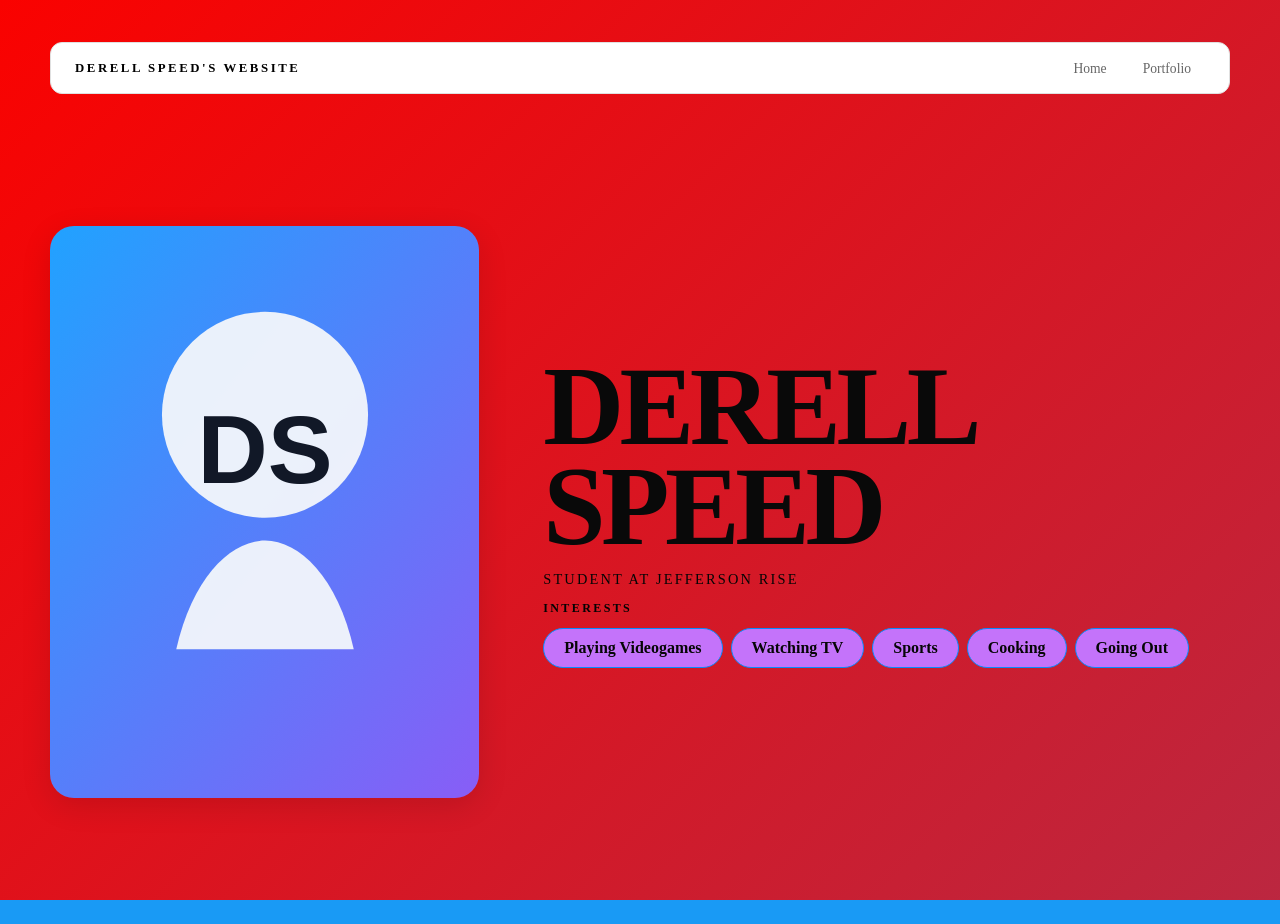
==== index.html @ 30f0878b "Fix homepage image markup" ====
<!DOCTYPE html>
<html lang="en">

<head>
  <meta charset="UTF-8" />
  <meta name="viewport" content="width=device-width, initial-scale=1.0" />
  <title>THE GOATS WEB</title>
  <link rel="stylesheet" href="style.css" />
</head>

<body>
  <!-- All content goes here -->
  <div id="all-contents">
    <nav>
      <h1>Derell Speed's Website</h1>
      <ul id="nav-ul">
        <li class="nav-li"><a href="index.html">Home</a></li>
        <li class="nav-li"><a href="portfolio.html">Portfolio</a></li>
      </ul>
    </nav>

    <main>

      <!-- Sidebar section -->
      <div class="sidebar">
        <img class="sidebar-img" src="profile-avatar.svg" alt="Derell Speed profile" />

      </div>
      <!-- Content section -->
      <div class="content">
        <h2>Derell Speed</h2>
        <p>Student at Jefferson Rise</p>
        <div id="interests">
          <h3>Interests</h3>
          <ul>
            <li>Playing Videogames</li>
            <li>Watching TV</li>
            <li>Sports</li>
            <li>Cooking</li>
            <li>Going Out</li>
          </ul>
        </div>
      </div>
    </main>

  </div>
</body>

</html>
---- style.css ----
* {
  box-sizing: border-box;
}

body {
  margin: 0;
  position: relative;
  isolation: isolate;
  min-height: 100vh;
  background: #199af5;
  color: #020202;
  padding: 10px;
  font-family: "Times New Roman", "Times New Roman", Times, serif;
}

body::before {
  content: "";
  position: fixed;
  inset: 0;
  z-index: -1;
  background: linear-gradient(135deg, #fa0200, #0095ff);
  background-size: 400% 400%;
  animation: moveGradient 12s ease infinite;
}

#all-contents {
  max-width: 1500px;
  min-height: 100vh;
  margin: 0 auto;
  padding: 32px 40px;
}

main {
  display: grid;
  grid-template-columns: minmax(220px, 1fr) minmax(420px, 1.6fr);
  align-items: center;
  min-height: calc(100vh - 160px);
  gap: clamp(32px, 5vw, 80px);
}

.sidebar {
  width: 100%;
}

.content {
  display: flex;
  flex-direction: column;
  align-items: flex-start;
  gap: 12px;
}

h2 {
  margin: 0;
  font-size: clamp(4rem, 10vw, 7rem);
  line-height: 0.9;
  font-weight: 900;
  letter-spacing: -0.04em;
  text-transform: uppercase;
  color: #090909;
}

.content > p {
  margin: 0;
  color: #050505;
  font-size: 0.9rem;
  text-transform: uppercase;
  letter-spacing: 0.15em;
  line-height: 1.4;
}

#interests h3 {
  margin: 0 0 12px;
  font-size: 0.75rem;
  font-weight: 700;
  text-transform: uppercase;
  letter-spacing: 0.2em;
  color: #030303;
}

#interests ul {
  list-style: none;
  margin: 0;
  padding: 0;
  display: flex;
  flex-wrap: wrap;
  gap: 8px;
}

#interests li {
  color: #060606;
  font-size: 1rem;
  font-weight: 600;
  padding: 10px 20px;
  background: #c473fa;
  border: 1px solid #078dfb;
  border-radius: 100px;
  transition:
    background 0.25s ease,
    color 0.25s ease,
    transform 0.25s ease;
  cursor: pointer;
}

#interests li:hover {
  background: #000;
  color: #fff;
  border-color: #000;
  transform: translateY(-2px);
}

.sidebar-img {
  width: 100%;
  max-width: 760px;
  aspect-ratio: 3 / 4;
  object-fit: cover;
  display: block;
  border-radius: 16px;
  box-shadow: 0 8px 30px rgba(0, 0, 0, 0.12);
  transition:
    filter 0.4s ease,
    transform 0.4s ease,
    box-shadow 0.4s ease;
}

.sidebar-img:hover {
  filter: grayscale(0%);
  transform: translateY(-4px);
  box-shadow: 0 16px 40px rgba(0, 0, 0, 0.18);
}
.sidebar-img {
  width: 100%;
  max-width: 760px;
  aspect-ratio: 3 / 4;
  object-fit: cover;
  display: block;
  border-radius: 24px;
  box-shadow: 0 8px 30px rgba(0, 0, 0, 0.12);
}
nav {
  display: flex;
  justify-content: space-between;
  align-items: center;
  margin-bottom: 48px;
  padding: 16px 24px;
  background: #fff;
  border: 1px solid #e0e0e0;
  border-radius: 12px;
}

nav h1 {
  margin: 0;
  font-size: 0.8rem;
  font-weight: 700;
  text-transform: uppercase;
  letter-spacing: 0.2em;
  color: #000;
}

#nav-ul {
  list-style: none;
  display: flex;
  gap: 8px;
  margin: 0;
  padding: 0;
}

.nav-li a {
  color: #666;
  text-decoration: none;
  font-size: 0.85rem;
  font-weight: 500;
  padding: 6px 14px;
  border-radius: 8px;
  transition:
    background 0.25s ease,
    color 0.25s ease;
}

.nav-li a:hover {
  background: #f30909;
  color: #fff;
}

@keyframes moveGradient {
  0% {
    background-position: 0% 50%;
  }
  50% {
    background-position: 100% 50%;
  }
  100% {
    background-position: 0% 50%;
  }
}

@keyframes previewFadeIn {
  0% {
    opacity: 0;
    transform: translateY(40px) scale(0.96);
  }
  60% {
    opacity: 1;
    transform: translateY(-8px) scale(1.01);
  }
  100% {
    opacity: 1;
    transform: translateY(0) scale(1);
  }
}

#all-contents,
nav,
.content,
#portfolio,
#interests {
  animation: previewFadeIn 1.2s cubic-bezier(0.16, 1, 0.3, 1) both;
}

/* Portfolio styles */
body.portfolio-page main {
  display: flex;
  justify-content: center;
  align-items: center;
  min-height: calc(100vh - 160px);
}

body.portfolio-page .content {
  width: min(900px, 100%);
  align-items: center;
  text-align: center;
  background: rgba(255, 255, 255, 0.9);
  border: 1px solid #e0e0e0;
  border-radius: 18px;
  padding: 32px 28px;
  box-shadow: 0 14px 30px rgba(0, 0, 0, 0.12);
}

.content h1 {
  color: black;
}

#portfolio {
  list-style: none;
  margin: 0 auto;
  padding: 18px;
  width: min(100%, 760px);
  display: flex;
  flex-direction: column;
  gap: 8px;
  background: #f8f8f85a;
  border: 1px solid #ddd;
  border-radius: 12px;
}

#portfolio li {
  border-radius: 12px;
  overflow: hidden;
}

#portfolio a {
  display: flex;
  justify-content: space-between;
  align-items: center;
  text-decoration: none;
  color: #080808;
  padding: 16px 20px;
  font-size: 1.1rem;
  font-weight: 500;
  background: #a982fe;
  border: 1px solid #00a6ff;
  border-radius: 12px;
  transition:
    background 0.25s ease,
    color 0.25s ease,
    transform 0.25s ease;
}

#portfolio a:hover {
  background: #000000;
  color: #0d91ef;
  transform: translateX(4px);
}

#portfolio a::after {
  content: "->";
  font-size: 0.85rem;
  opacity: 0.4;
  transition: opacity 0.25s ease;
  white-space: nowrap;
}

#portfolio a:hover::after {
  opacity: 1;
}
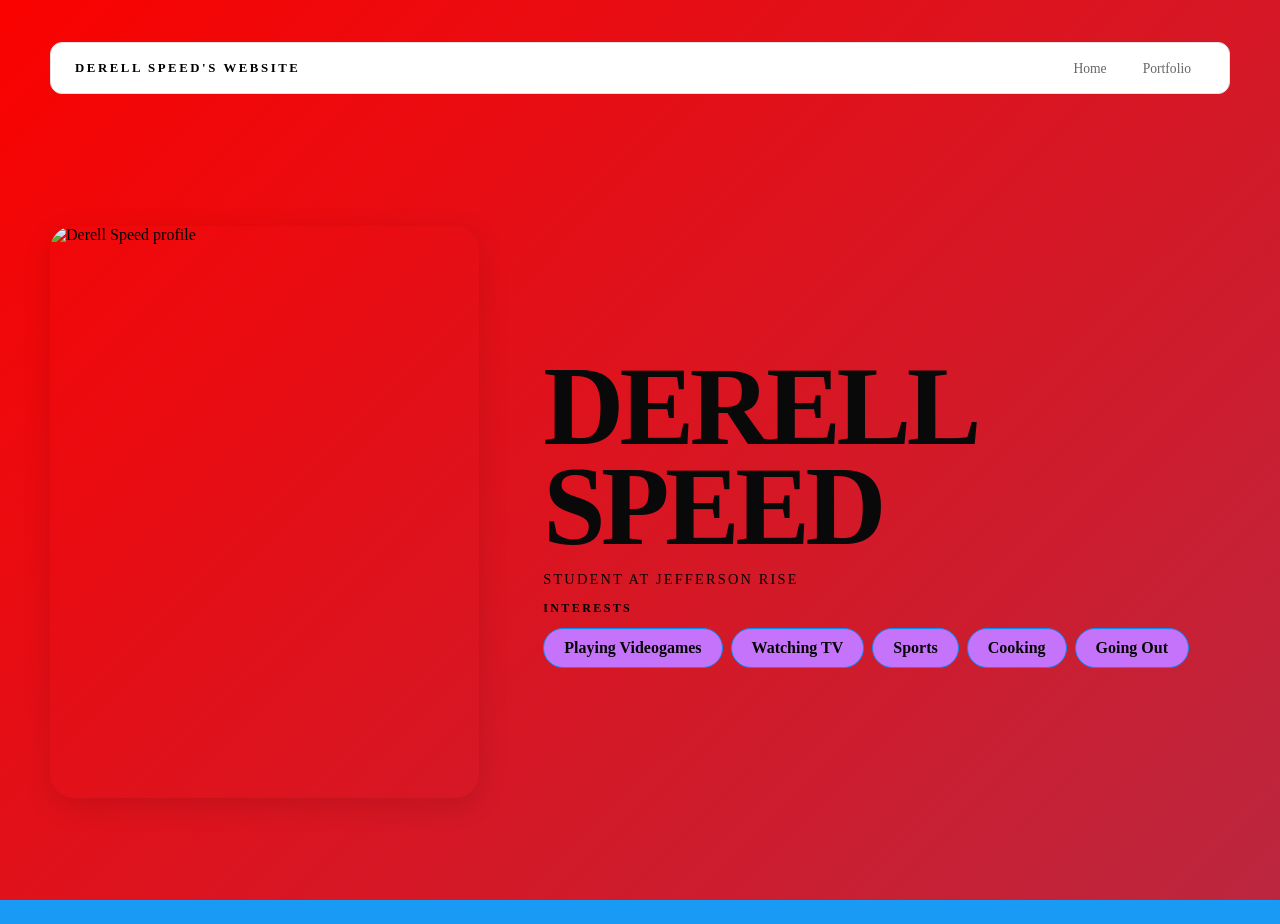
==== commit 99eace19: "Update homepage profile image" ====
--- a/index.html
+++ b/index.html
@@ -23,7 +23,7 @@
 
       <!-- Sidebar section -->
       <div class="sidebar">
-        <img class="sidebar-img" src="profile-avatar.svg" alt="Derell Speed profile" />
+        <img class="sidebar-img" src="https://encrypted-tbn0.gstatic.com/images?q=tbn:ANd9GcTFp069ZVa2x1afx-neCOHqP4ZnTxLD6Sh47mFgIZ-wQg&s=10" alt="Derell Speed profile" />
 
       </div>
       <!-- Content section -->
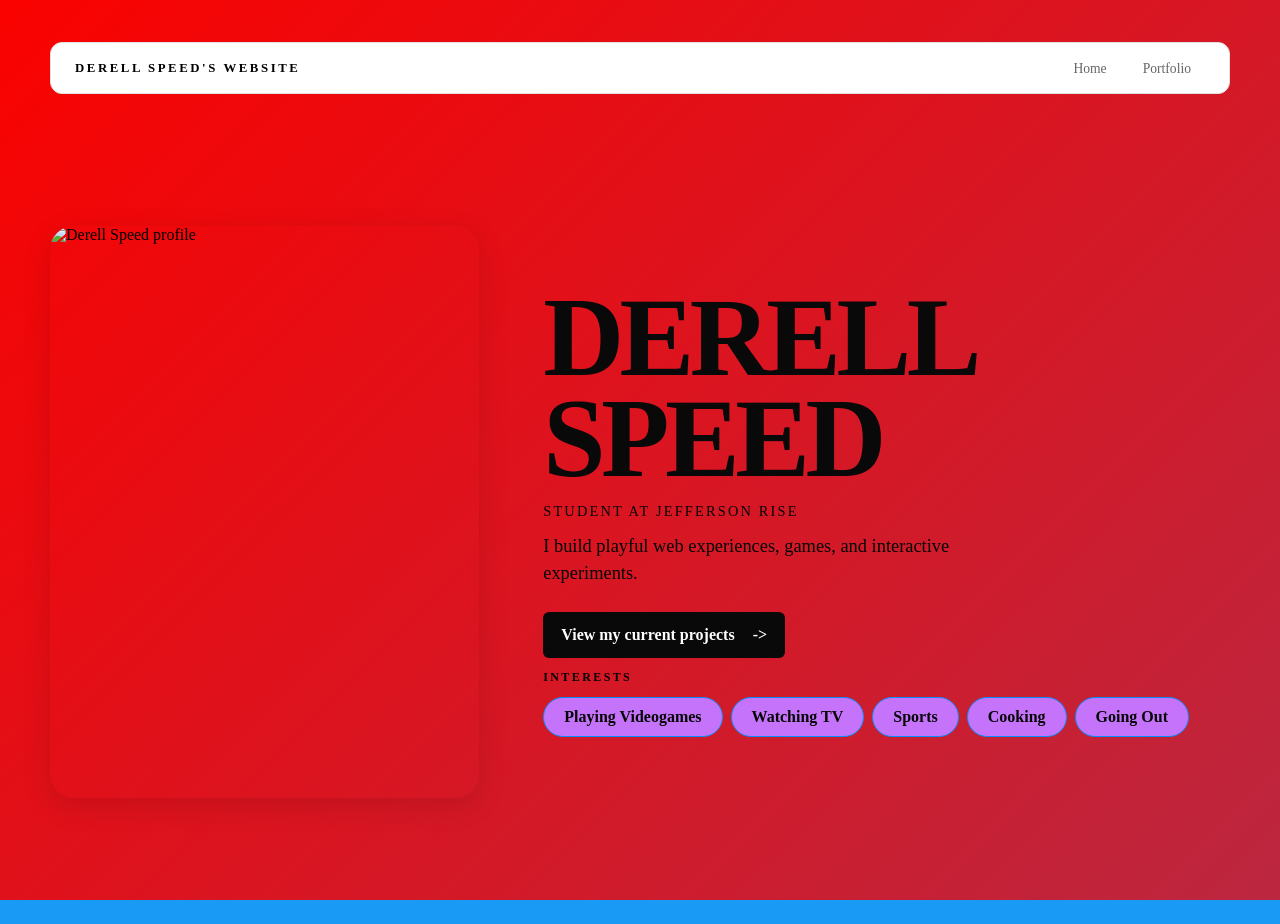
==== commit de3fa9b2: "Update platformer and portfolio" ====
--- a/index.html
+++ b/index.html
@@ -23,13 +23,17 @@
 
       <!-- Sidebar section -->
       <div class="sidebar">
-        <img class="sidebar-img" src="https://encrypted-tbn0.gstatic.com/images?q=tbn:ANd9GcTFp069ZVa2x1afx-neCOHqP4ZnTxLD6Sh47mFgIZ-wQg&s=10" alt="Derell Speed profile" />
+        <img class="sidebar-img"
+          src="https://encrypted-tbn0.gstatic.com/images?q=tbn:ANd9GcTFp069ZVa2x1afx-neCOHqP4ZnTxLD6Sh47mFgIZ-wQg&s=10&v=2"
+          alt="Derell Speed profile" />
 
       </div>
       <!-- Content section -->
       <div class="content">
         <h2>Derell Speed</h2>
         <p>Student at Jefferson Rise</p>
+        <p class="intro">I build playful web experiences, games, and interactive experiments.</p>
+        <a class="primary-link" href="portfolio.html">View my current projects <span aria-hidden="true">-></span></a>
         <div id="interests">
           <h3>Interests</h3>
           <ul>
--- a/style.css
+++ b/style.css
@@ -68,6 +68,35 @@
   line-height: 1.4;
 }
 
+.intro {
+  max-width: 460px;
+  font-size: 1.15rem !important;
+  letter-spacing: 0 !important;
+  text-transform: none !important;
+  line-height: 1.5 !important;
+}
+
+.primary-link {
+  display: inline-flex;
+  gap: 18px;
+  align-items: center;
+  margin-top: 12px;
+  padding: 14px 18px;
+  color: #fff;
+  background: #090909;
+  border-radius: 6px;
+  text-decoration: none;
+  font-weight: 700;
+  transition:
+    transform 0.25s ease,
+    background 0.25s ease;
+}
+
+.primary-link:hover {
+  background: #f30909;
+  transform: translateX(4px);
+}
+
 #interests h3 {
   margin: 0 0 12px;
   font-size: 0.75rem;
@@ -235,6 +264,10 @@
   box-shadow: 0 14px 30px rgba(0, 0, 0, 0.12);
 }
 
+.portfolio-intro {
+  margin: -8px 0 8px;
+}
+
 .content h1 {
   color: black;
 }
@@ -263,16 +296,42 @@
   align-items: center;
   text-decoration: none;
   color: #080808;
-  padding: 16px 20px;
+  gap: 20px;
+  padding: 18px 20px;
   font-size: 1.1rem;
   font-weight: 500;
-  background: #a982fe;
+  background: #f7d34a;
   border: 1px solid #00a6ff;
   border-radius: 12px;
   transition:
     background 0.25s ease,
     color 0.25s ease,
     transform 0.25s ease;
+}
+
+#portfolio a span:first-child {
+  display: flex;
+  flex-direction: column;
+  align-items: flex-start;
+  gap: 4px;
+}
+
+#portfolio strong {
+  font-size: 1.15rem;
+}
+
+#portfolio small {
+  font-size: 0.9rem;
+  font-weight: 400;
+  text-align: left;
+}
+
+#portfolio .launch {
+  flex-shrink: 0;
+  font-size: 0.8rem;
+  font-weight: 700;
+  text-transform: uppercase;
+  letter-spacing: 0.08em;
 }
 
 #portfolio a:hover {
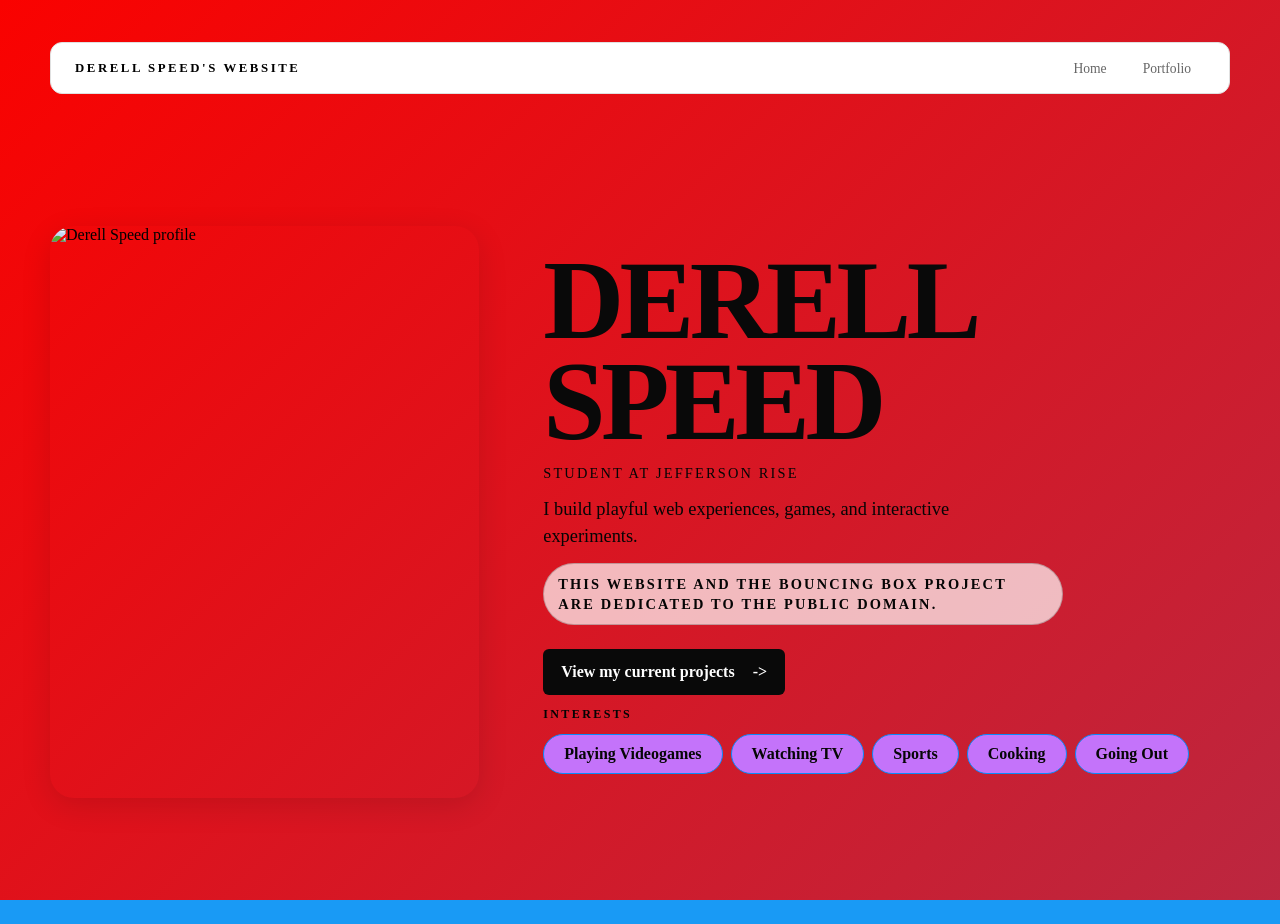
==== commit 53826a6e: "completed bouncing box project" ====
--- a/index.html
+++ b/index.html
@@ -33,6 +33,8 @@
         <h2>Derell Speed</h2>
         <p>Student at Jefferson Rise</p>
         <p class="intro">I build playful web experiences, games, and interactive experiments.</p>
+        <p class="public-domain-banner">This website and the Bouncing Box project are dedicated to the public domain.
+        </p>
         <a class="primary-link" href="portfolio.html">View my current projects <span aria-hidden="true">-></span></a>
         <div id="interests">
           <h3>Interests</h3>
--- a/style.css
+++ b/style.css
@@ -74,6 +74,20 @@
   letter-spacing: 0 !important;
   text-transform: none !important;
   line-height: 1.5 !important;
+}
+
+.public-domain-banner {
+  max-width: 520px;
+  margin: 0;
+  padding: 10px 14px;
+  border: 1px solid rgba(0, 0, 0, 0.2);
+  border-radius: 999px;
+  background: rgba(255, 255, 255, 0.7);
+  color: #0d0d0d;
+  font-size: 0.8rem;
+  font-weight: 700;
+  letter-spacing: 0.04em;
+  text-transform: uppercase;
 }
 
 .primary-link {
